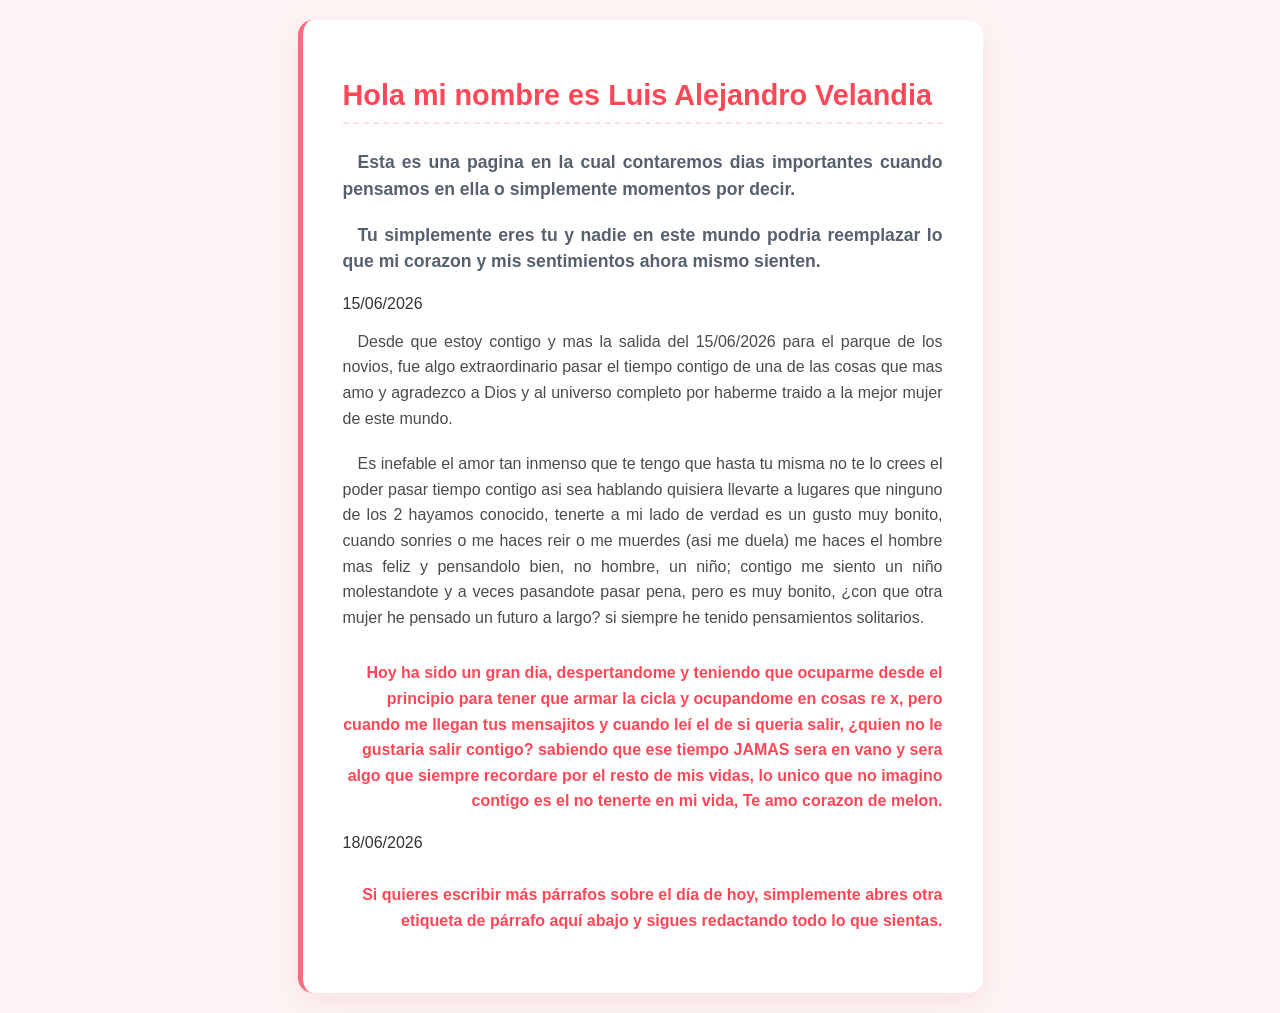
==== Agenda/act.html @ 8c592abb "." ====
<!DOCTYPE html>
<html lang="es">
<head>
    <meta charset="UTF-8">
    <meta name="viewport" content="width=device-width, initial-scale=1.0">
    <title>Agenda</title>
    <link rel="stylesheet" href="act.css">
</head>
<body>

    <div class="contenedor-carta">
        <h1>Hola mi nombre es Luis Alejandro Velandia</h1>
        
        <p class="frase-destacada">Esta es una pagina en la cual contaremos dias importantes cuando pensamos en ella o simplemente momentos por decir.</p>
        
        <p class="frase-destacada">Tu simplemente eres tu y nadie en este mundo podria reemplazar lo que mi corazon y mis sentimientos ahora mismo sienten.</p>
        
        <section class="bloque-historia">
            <span class="fecha-historia">15/06/2026</span>
            <p>Desde que estoy contigo y mas la salida del 15/06/2026 para el parque de los novios, fue algo extraordinario pasar el tiempo contigo de una de las cosas que mas amo y agradezco a Dios y al universo completo por haberme traido a la mejor mujer de este mundo.</p>
            
            <p>Es inefable el amor tan inmenso que te tengo que hasta tu misma no te lo crees el poder pasar tiempo contigo asi sea hablando quisiera llevarte a lugares que ninguno de los 2 hayamos conocido, tenerte a mi lado de verdad es un gusto muy bonito, cuando sonries o me haces reir o me muerdes (asi me duela) me haces el hombre mas feliz y pensandolo bien, no hombre, un niño; contigo me siento un niño molestandote y a veces pasandote pasar pena, pero es muy bonito, ¿con que otra mujer he pensado un futuro a largo? si siempre he tenido pensamientos solitarios.</p>

            <p>Hoy ha sido un gran dia, despertandome y teniendo que ocuparme desde el principio para tener que armar la cicla y ocupandome en cosas re x, pero cuando me llegan tus mensajitos y cuando leí el de si queria salir, ¿quien no le gustaria salir contigo? sabiendo que ese tiempo JAMAS sera en vano y sera algo que siempre recordare por el resto de mis vidas, lo unico que no imagino contigo es el no tenerte en mi vida, Te amo corazon de melon.</p>
        </section>

        <section class="bloque-historia">
            <span class="fecha-historia">18/06/2026</span>
            <p></p>
            
            <p>Si quieres escribir más párrafos sobre el día de hoy, simplemente abres otra etiqueta de párrafo aquí abajo y sigues redactando todo lo que sientas.</p>
        </section>
    </div>

</body>
</html>
---- Agenda/act.css ----
/* 1. Configuración general y fondo de la página */
body {
    font-family: 'Segoe UI', Tahoma, Geneva, Verdana, sans-serif;
    background-color: #fdf5f5; /* Un blanco cálido/rosado muy suave */
    color: #333333;
    display: flex;
    justify-content: center;
    align-items: center;
    min-height: 100vh;
    margin: 0;
    padding: 20px;
}

/* 2. La "Carta" o contenedor principal */
.contenedor-carta {
    background-color: #ffffff;
    max-width: 600px;
    padding: 40px;
    border-radius: 15px; /* Bordes suaves y modernos */
    box-shadow: 0 10px 30px rgba(219, 112, 147, 0.15); /* Sombra suave con tono rosa */
    border-left: 5px solid #ff6b81; /* Una línea elegante al lado izquierdo */
}

/* 3. Estilo para tu nombre (Título principal) */
h1 {
    color: #ff4757; /* Un rojo/rosa vivo y romántico */
    font-size: 1.8rem;
    margin-bottom: 25px;
    border-bottom: 2px dashed #ffe0e6;
    padding-bottom: 10px;
}

/* 4. Estilo para las frases destacadas (los antiguos li) */
.frase-destacada {
    font-size: 1.1rem;
    font-weight: 600;
    color: #57606f;
    line-height: 1.5;
    margin-bottom: 20px;
    list-style: none; /* Por si dejas el li */
}

/* 5. Estilo para los párrafos de la carta */
p {
    font-size: 1rem;
    line-height: 1.6;
    color: #4b4b4b;
    margin-bottom: 20px;
    text-align: justify; /* Hace que el texto se vea ordenado */
    text-indent: 15px; /* Pequeña sangría al inicio de cada párrafo */
}

/* Un toque especial para el cierre de la carta */
p:last-child {
    font-weight: bold;
    color: #ff4757;
    text-align: right; /* Alinea el "Te amo corazón de melón" a la derecha */
    margin-top: 30px;
}
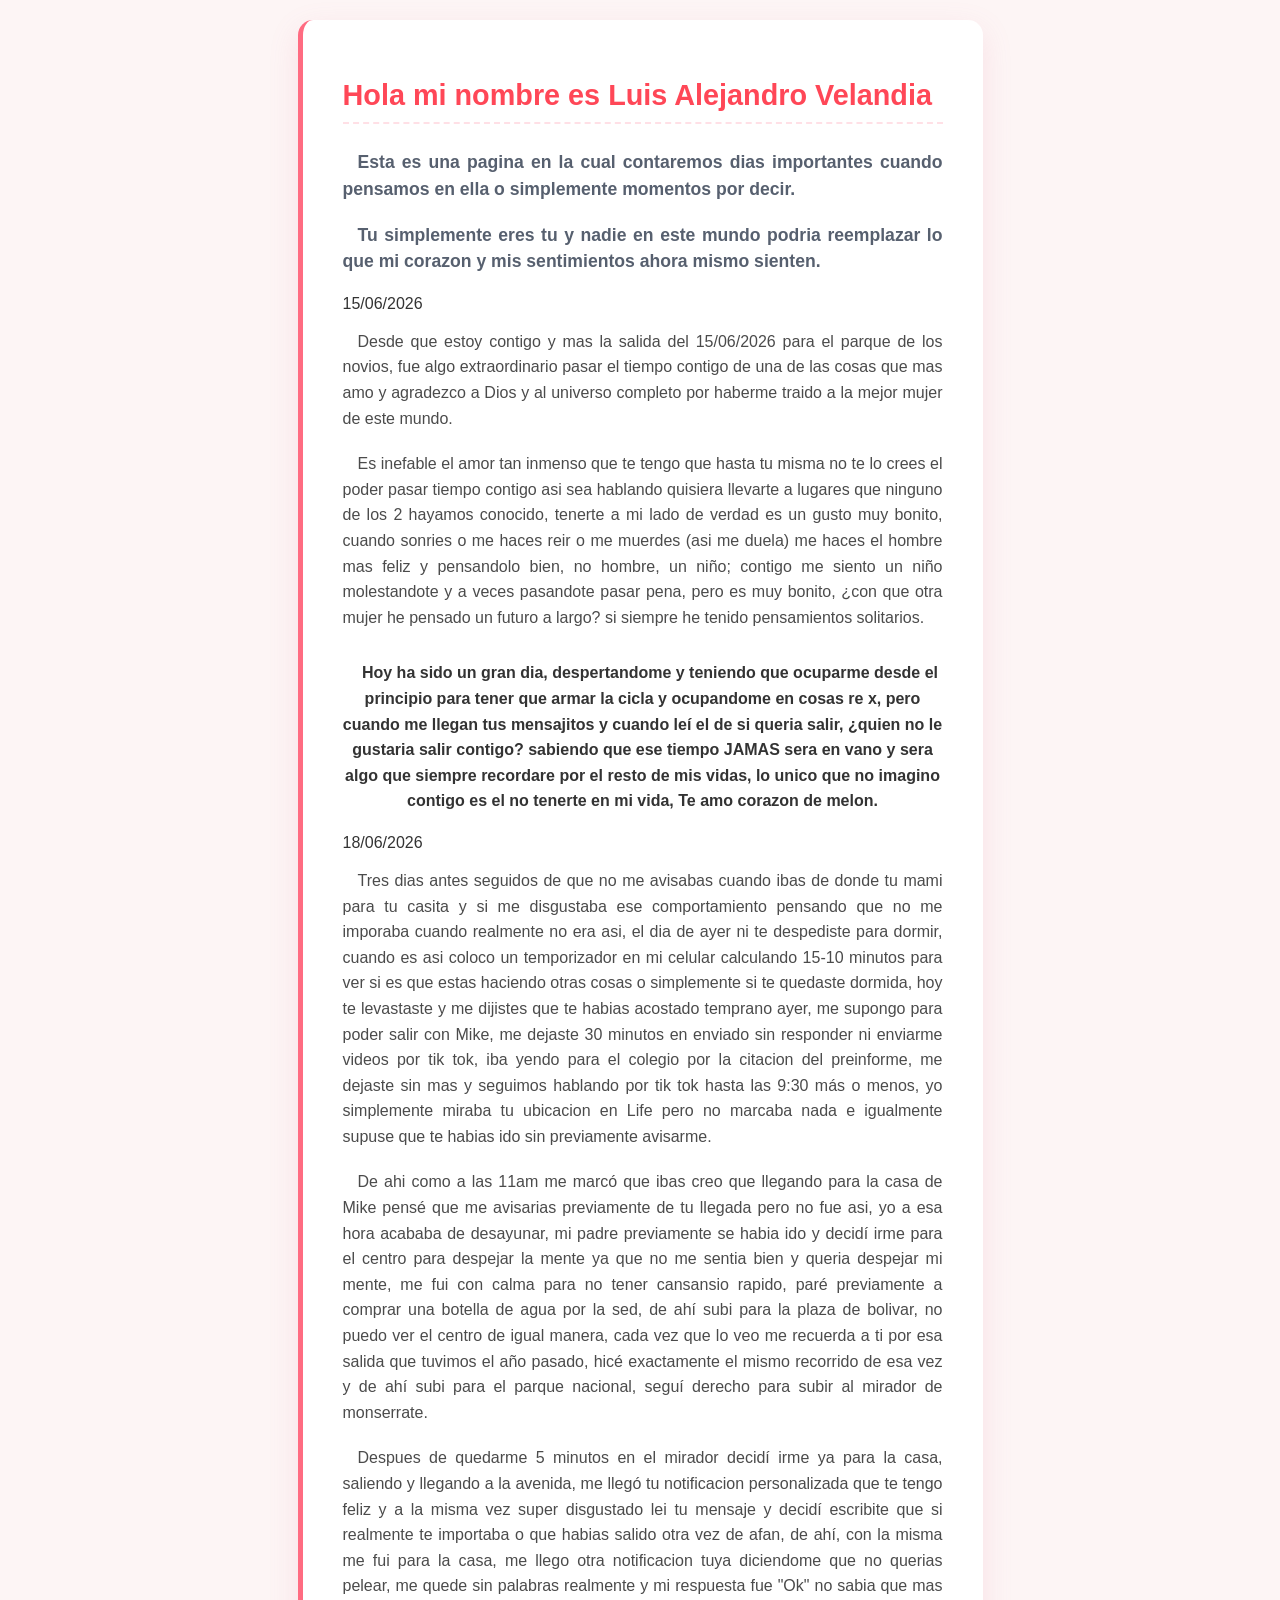
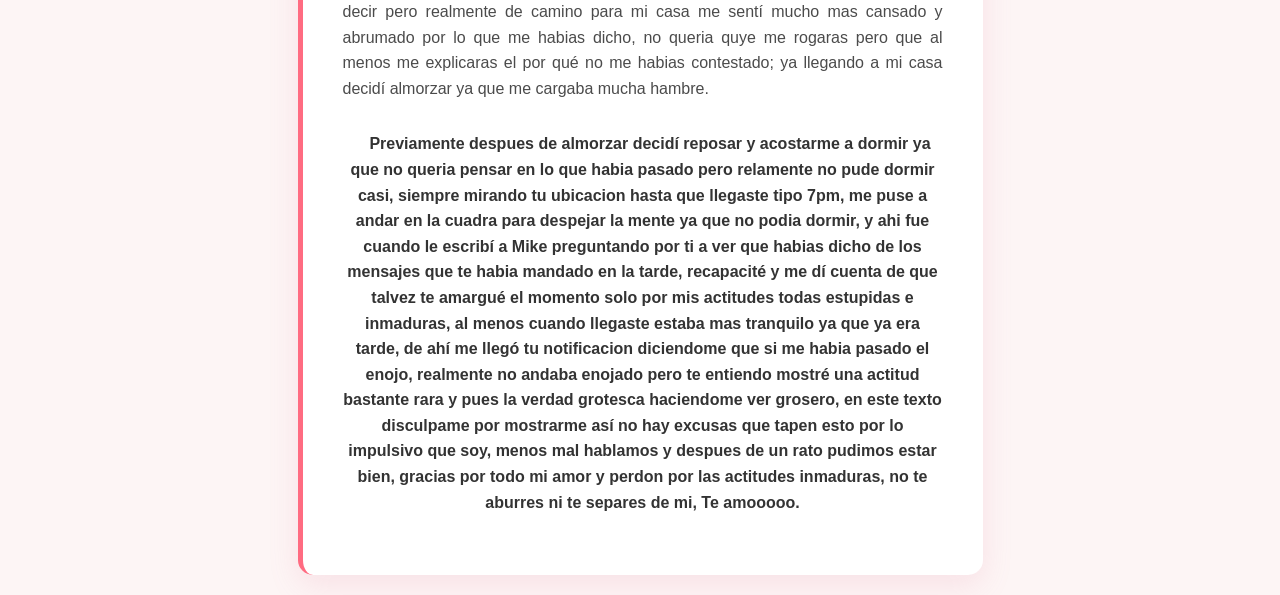
==== commit c5305ce2: "." ====
--- a/Agenda/act.html
+++ b/Agenda/act.html
@@ -26,9 +26,13 @@
 
         <section class="bloque-historia">
             <span class="fecha-historia">18/06/2026</span>
-            <p></p>
+            <p>Tres dias antes seguidos de que no me avisabas cuando ibas de donde tu mami para tu casita y si me disgustaba ese comportamiento pensando que no me imporaba cuando realmente no era asi, el dia de ayer ni te despediste para dormir, cuando es asi coloco un temporizador en mi celular calculando 15-10 minutos para ver si es que estas haciendo otras cosas o simplemente si te quedaste dormida, hoy te levastaste y me dijistes que te habias acostado temprano ayer, me supongo para poder salir con Mike, me dejaste 30 minutos en enviado sin responder ni enviarme videos por tik tok, iba yendo para el colegio por la citacion del preinforme, me dejaste sin mas y seguimos hablando por tik tok hasta las 9:30 más o menos, yo simplemente miraba tu ubicacion en Life pero no marcaba nada e igualmente supuse que te habias ido sin previamente avisarme. </p>
             
-            <p>Si quieres escribir más párrafos sobre el día de hoy, simplemente abres otra etiqueta de párrafo aquí abajo y sigues redactando todo lo que sientas.</p>
+            <p>De ahi como a las 11am me marcó que ibas creo que llegando para la casa de Mike pensé que me avisarias previamente de tu llegada pero no fue asi, yo a esa hora acababa de desayunar, mi padre previamente se habia ido y decidí irme para el centro para despejar la mente ya que no me sentia bien y queria despejar mi mente, me fui con calma para no tener cansansio rapido, paré previamente a comprar una botella de agua por la sed, de ahí subi para la plaza de bolivar, no puedo ver el centro de igual manera, cada vez que lo veo me recuerda a ti por esa salida que tuvimos el año pasado, hicé exactamente el mismo recorrido de esa vez y de ahí subi para el parque nacional, seguí derecho para subir al mirador de monserrate.</p>
+
+            <p>Despues de quedarme 5 minutos en el mirador decidí irme ya para la casa, saliendo y llegando a la avenida, me llegó tu notificacion personalizada que te tengo feliz y a la misma vez super disgustado lei tu mensaje y decidí escribite que si realmente te importaba o que habias salido otra vez de afan, de ahí, con la misma me fui para la casa, me llego otra notificacion tuya diciendome que no querias pelear, me quede sin palabras realmente y mi respuesta fue "Ok" no sabia que mas decir pero realmente de camino para mi casa me sentí mucho mas cansado y abrumado por lo que me habias dicho, no queria quye me rogaras pero que al menos me explicaras el por qué no me habias contestado; ya llegando a mi casa decidí almorzar ya que me cargaba mucha hambre.</p>
+
+            <p>Previamente despues de almorzar decidí reposar y acostarme a dormir ya que no queria pensar en lo que habia pasado pero relamente no pude dormir casi, siempre mirando tu ubicacion hasta que llegaste tipo 7pm, me puse a andar en la cuadra para despejar la mente ya que no podia dormir, y ahi fue cuando le escribí a Mike preguntando por ti a ver que habias dicho de los mensajes que te habia mandado en la tarde, recapacité y me dí cuenta de que talvez te amargué el momento solo por mis actitudes todas estupidas e inmaduras, al menos cuando llegaste estaba mas tranquilo ya que ya era tarde, de ahí me llegó tu notificacion diciendome que si me habia pasado el enojo, realmente no andaba enojado pero te entiendo mostré una actitud bastante rara y pues la verdad grotesca haciendome ver grosero, en este texto disculpame por mostrarme así no hay excusas que tapen esto por lo impulsivo que soy, menos mal hablamos y despues de un rato pudimos estar bien, gracias por todo mi amor y perdon por las actitudes inmaduras, no te aburres ni te separes de mi, Te amooooo.    </p>
         </section>
     </div>
 
--- a/Agenda/act.css
+++ b/Agenda/act.css
@@ -53,7 +53,7 @@
 /* Un toque especial para el cierre de la carta */
 p:last-child {
     font-weight: bold;
-    color: #ff4757;
-    text-align: right; /* Alinea el "Te amo corazón de melón" a la derecha */
+    text-align: center;
+    color: #333333;
     margin-top: 30px;
 }
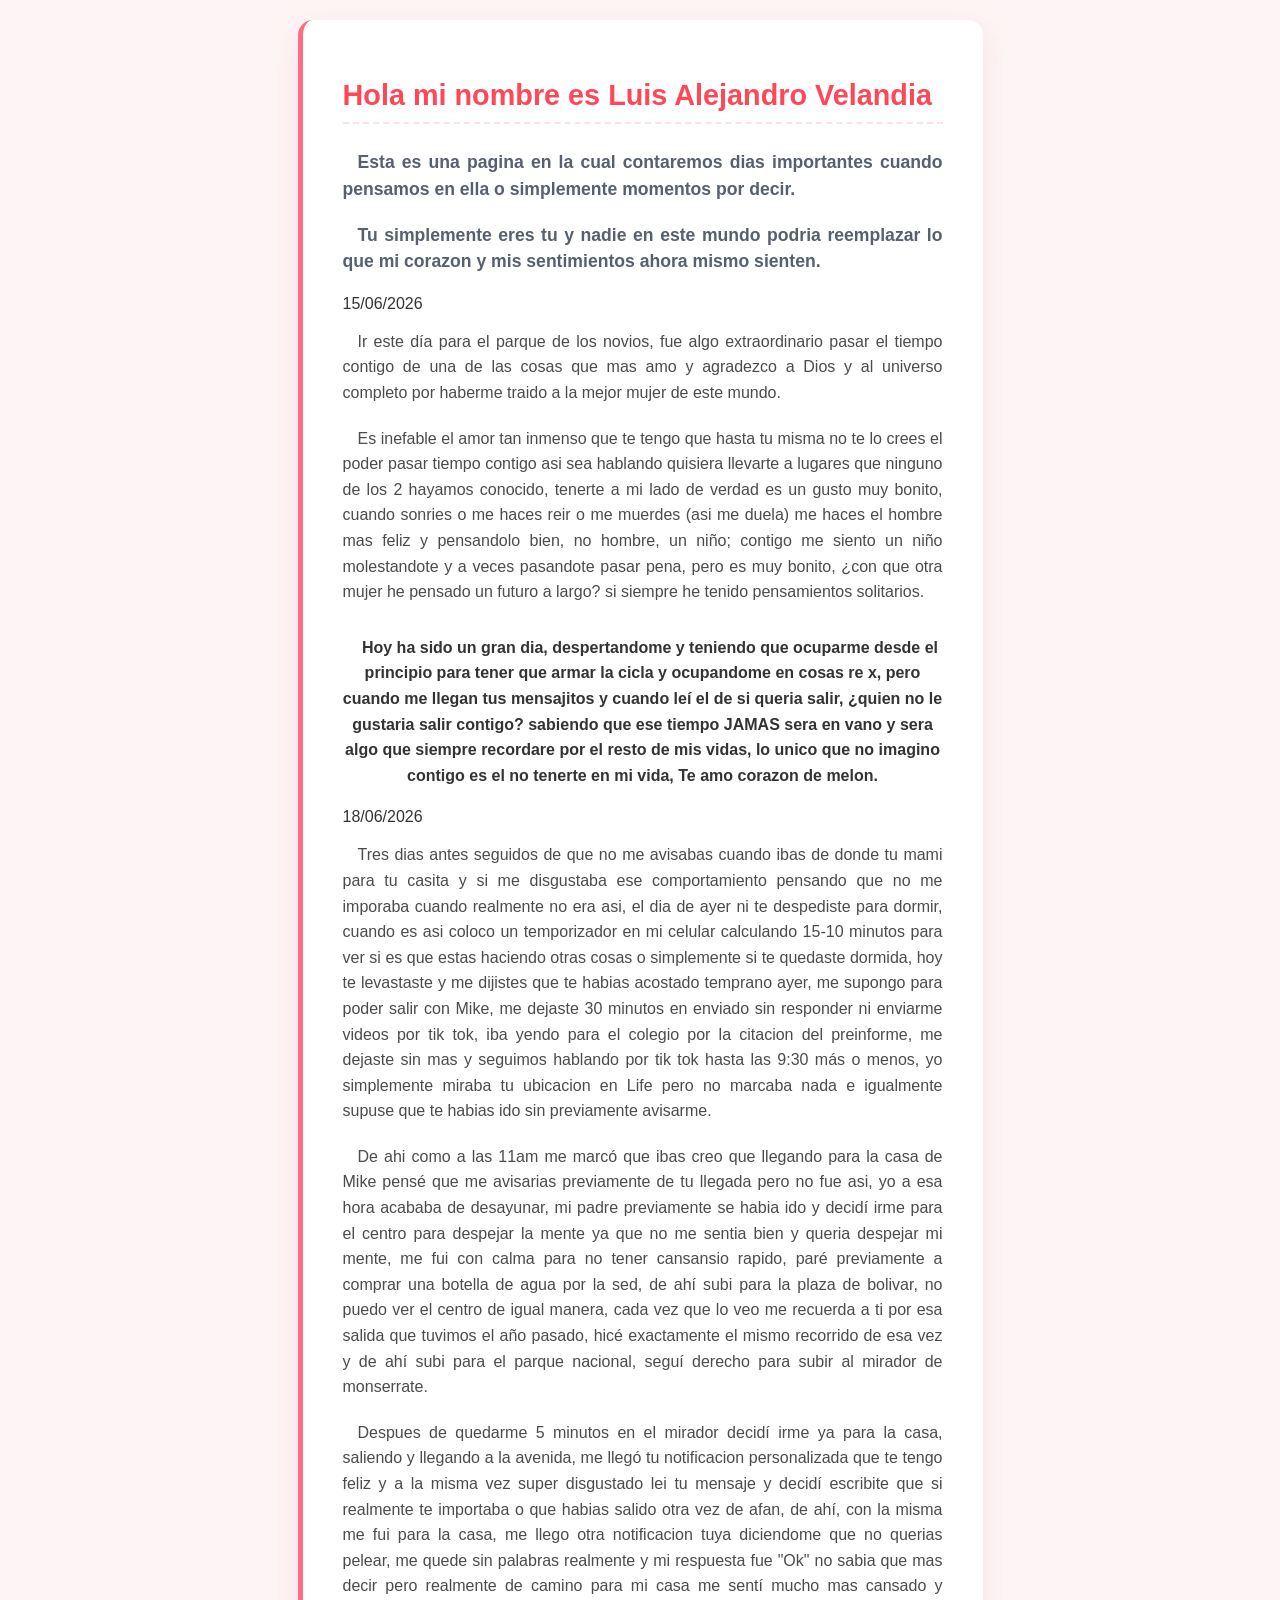
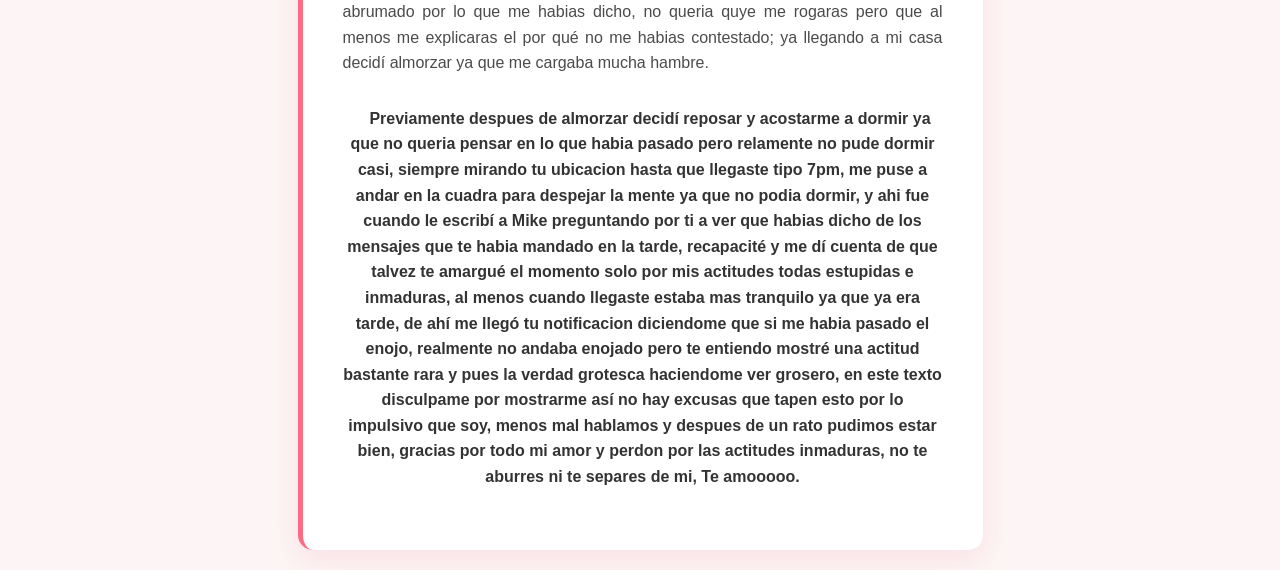
==== commit 70e2cf96: "." ====
--- a/Agenda/act.html
+++ b/Agenda/act.html
@@ -17,7 +17,7 @@
         
         <section class="bloque-historia">
             <span class="fecha-historia">15/06/2026</span>
-            <p>Desde que estoy contigo y mas la salida del 15/06/2026 para el parque de los novios, fue algo extraordinario pasar el tiempo contigo de una de las cosas que mas amo y agradezco a Dios y al universo completo por haberme traido a la mejor mujer de este mundo.</p>
+            <p>Ir este día para el parque de los novios, fue algo extraordinario pasar el tiempo contigo de una de las cosas que mas amo y agradezco a Dios y al universo completo por haberme traido a la mejor mujer de este mundo.</p>
             
             <p>Es inefable el amor tan inmenso que te tengo que hasta tu misma no te lo crees el poder pasar tiempo contigo asi sea hablando quisiera llevarte a lugares que ninguno de los 2 hayamos conocido, tenerte a mi lado de verdad es un gusto muy bonito, cuando sonries o me haces reir o me muerdes (asi me duela) me haces el hombre mas feliz y pensandolo bien, no hombre, un niño; contigo me siento un niño molestandote y a veces pasandote pasar pena, pero es muy bonito, ¿con que otra mujer he pensado un futuro a largo? si siempre he tenido pensamientos solitarios.</p>
 
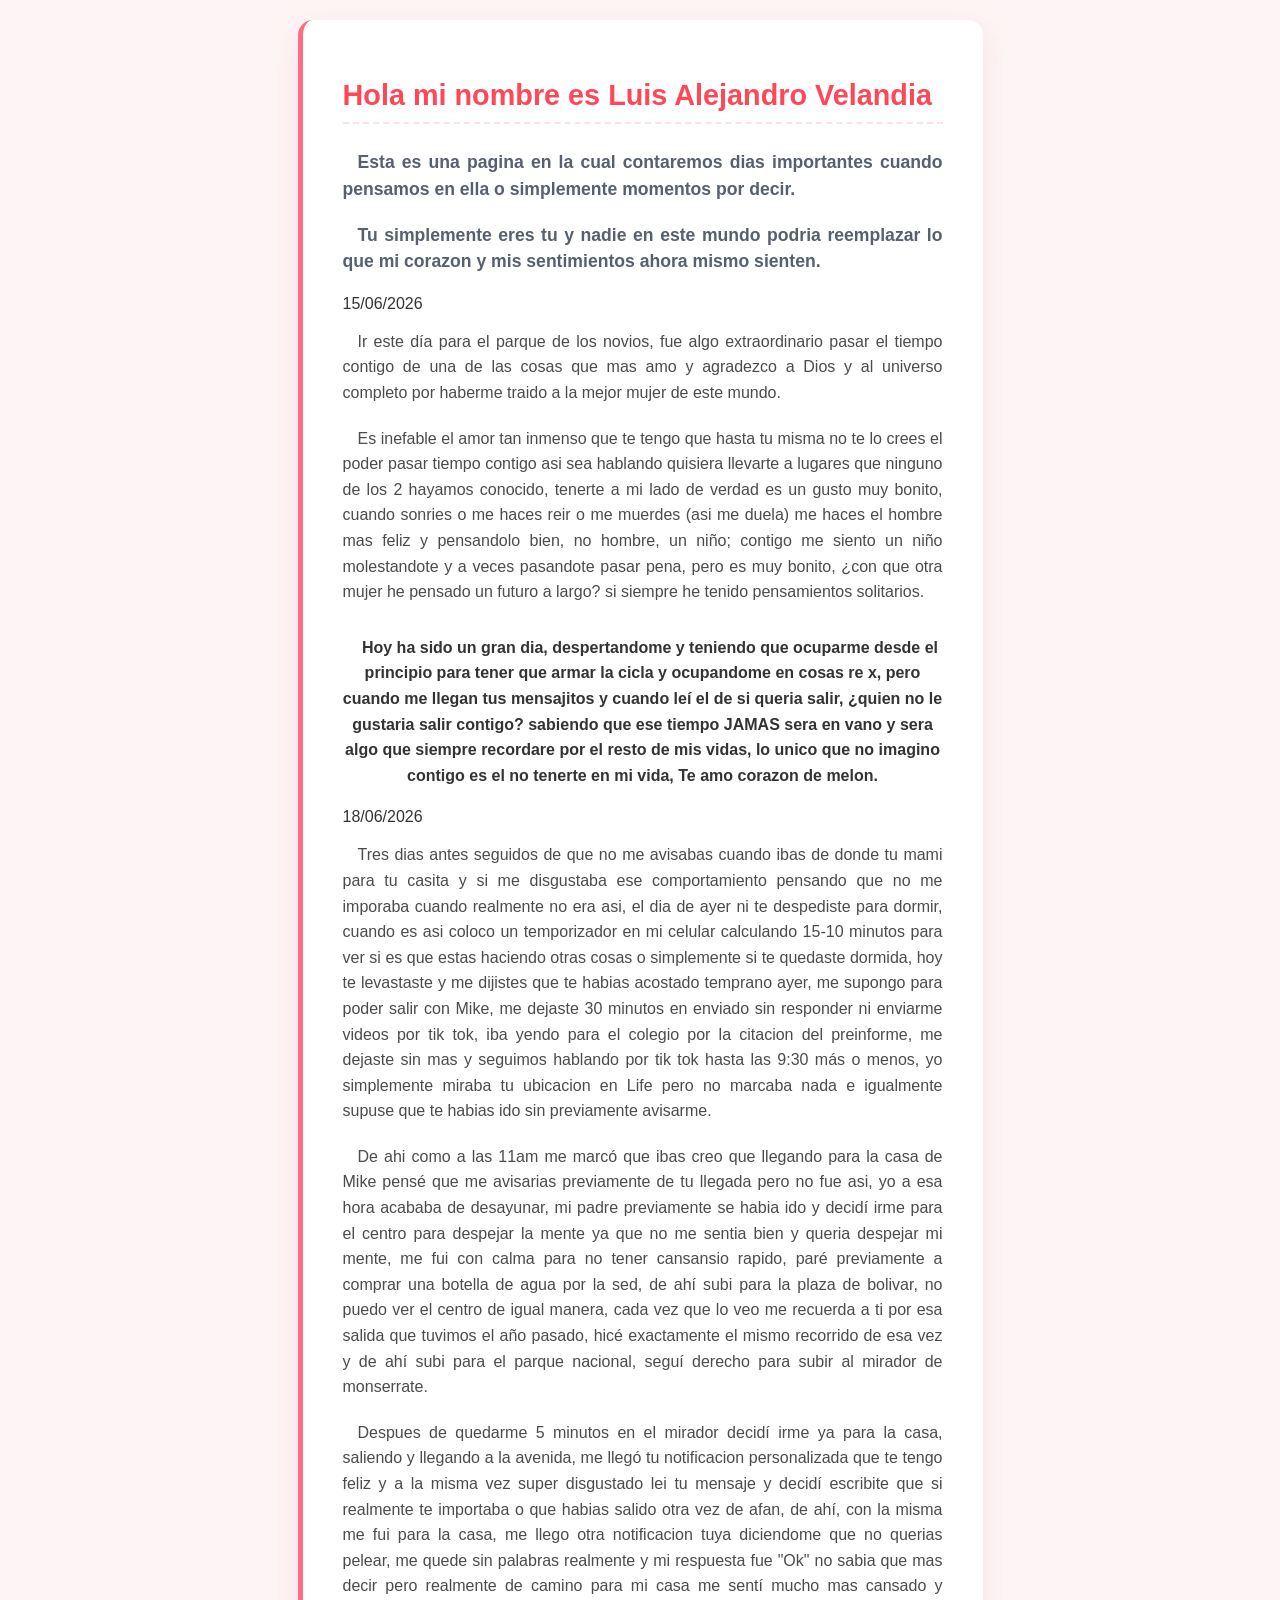
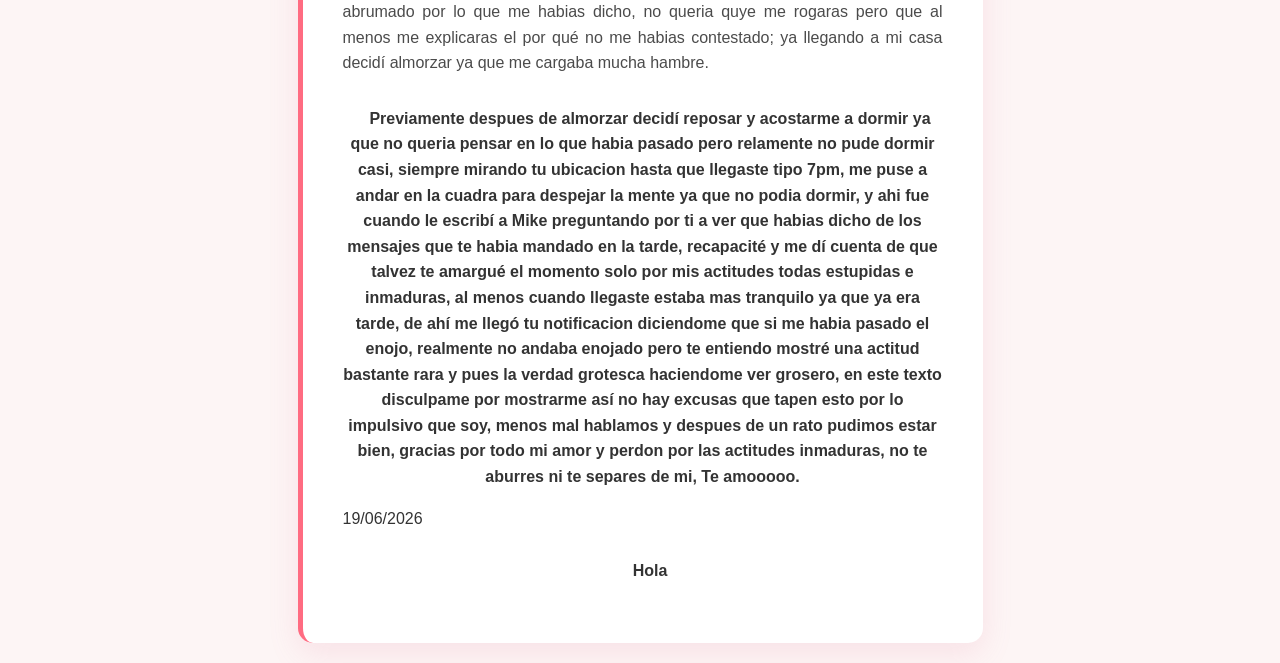
==== commit 4713e8b9: "." ====
--- a/Agenda/act.html
+++ b/Agenda/act.html
@@ -34,6 +34,11 @@
 
             <p>Previamente despues de almorzar decidí reposar y acostarme a dormir ya que no queria pensar en lo que habia pasado pero relamente no pude dormir casi, siempre mirando tu ubicacion hasta que llegaste tipo 7pm, me puse a andar en la cuadra para despejar la mente ya que no podia dormir, y ahi fue cuando le escribí a Mike preguntando por ti a ver que habias dicho de los mensajes que te habia mandado en la tarde, recapacité y me dí cuenta de que talvez te amargué el momento solo por mis actitudes todas estupidas e inmaduras, al menos cuando llegaste estaba mas tranquilo ya que ya era tarde, de ahí me llegó tu notificacion diciendome que si me habia pasado el enojo, realmente no andaba enojado pero te entiendo mostré una actitud bastante rara y pues la verdad grotesca haciendome ver grosero, en este texto disculpame por mostrarme así no hay excusas que tapen esto por lo impulsivo que soy, menos mal hablamos y despues de un rato pudimos estar bien, gracias por todo mi amor y perdon por las actitudes inmaduras, no te aburres ni te separes de mi, Te amooooo.    </p>
         </section>
+
+        <section class="bloque-historia">
+            <span class="fecha-historia">19/06/2026</span>
+            <p>Hola</p>
+        </section>
     </div>
 
 </body>
